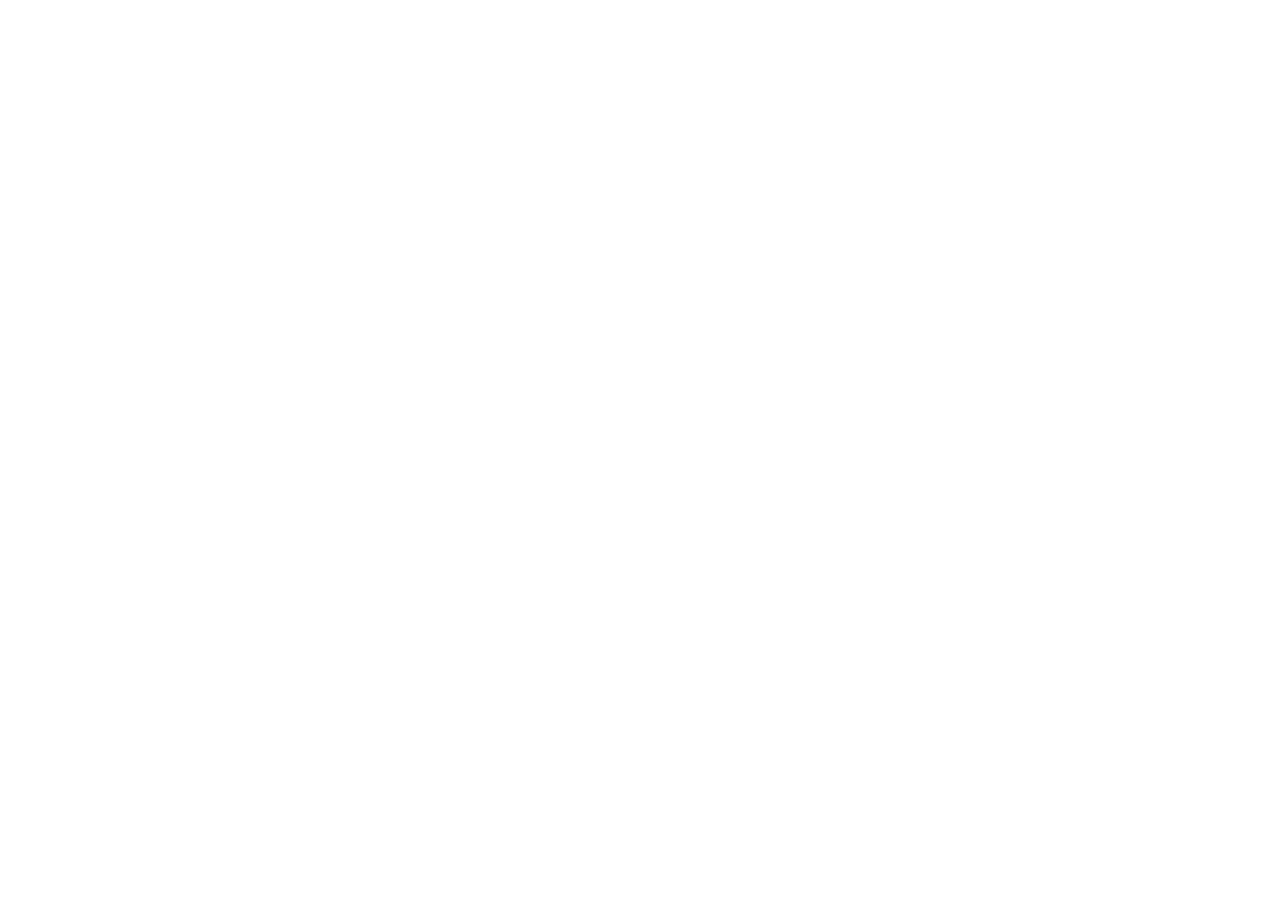
==== index.html @ b6c08c54 "Initial commit" ====
<!DOCTYPE html>
<html lang="es">
<head>
    <meta charset="UTF-8">
    <meta http-equiv="X-UA-Compatible" content="IE=edge">
    <meta name="viewport" content="width=device-width, initial-scale=1.0">
    <title>Fruta & Fruto</title>
    <link href="https://fonts.googleapis.com/css?family=Pacifico|Roboto:100,300,400,500,700,900" rel="stylesheet" />
    <link href="./assets/css/normalize.css" rel="stylesheet" />
    <link href="./assets/css/reset.css" rel="stylesheet" />
</head>
    <body>
      
    </body>
</html>
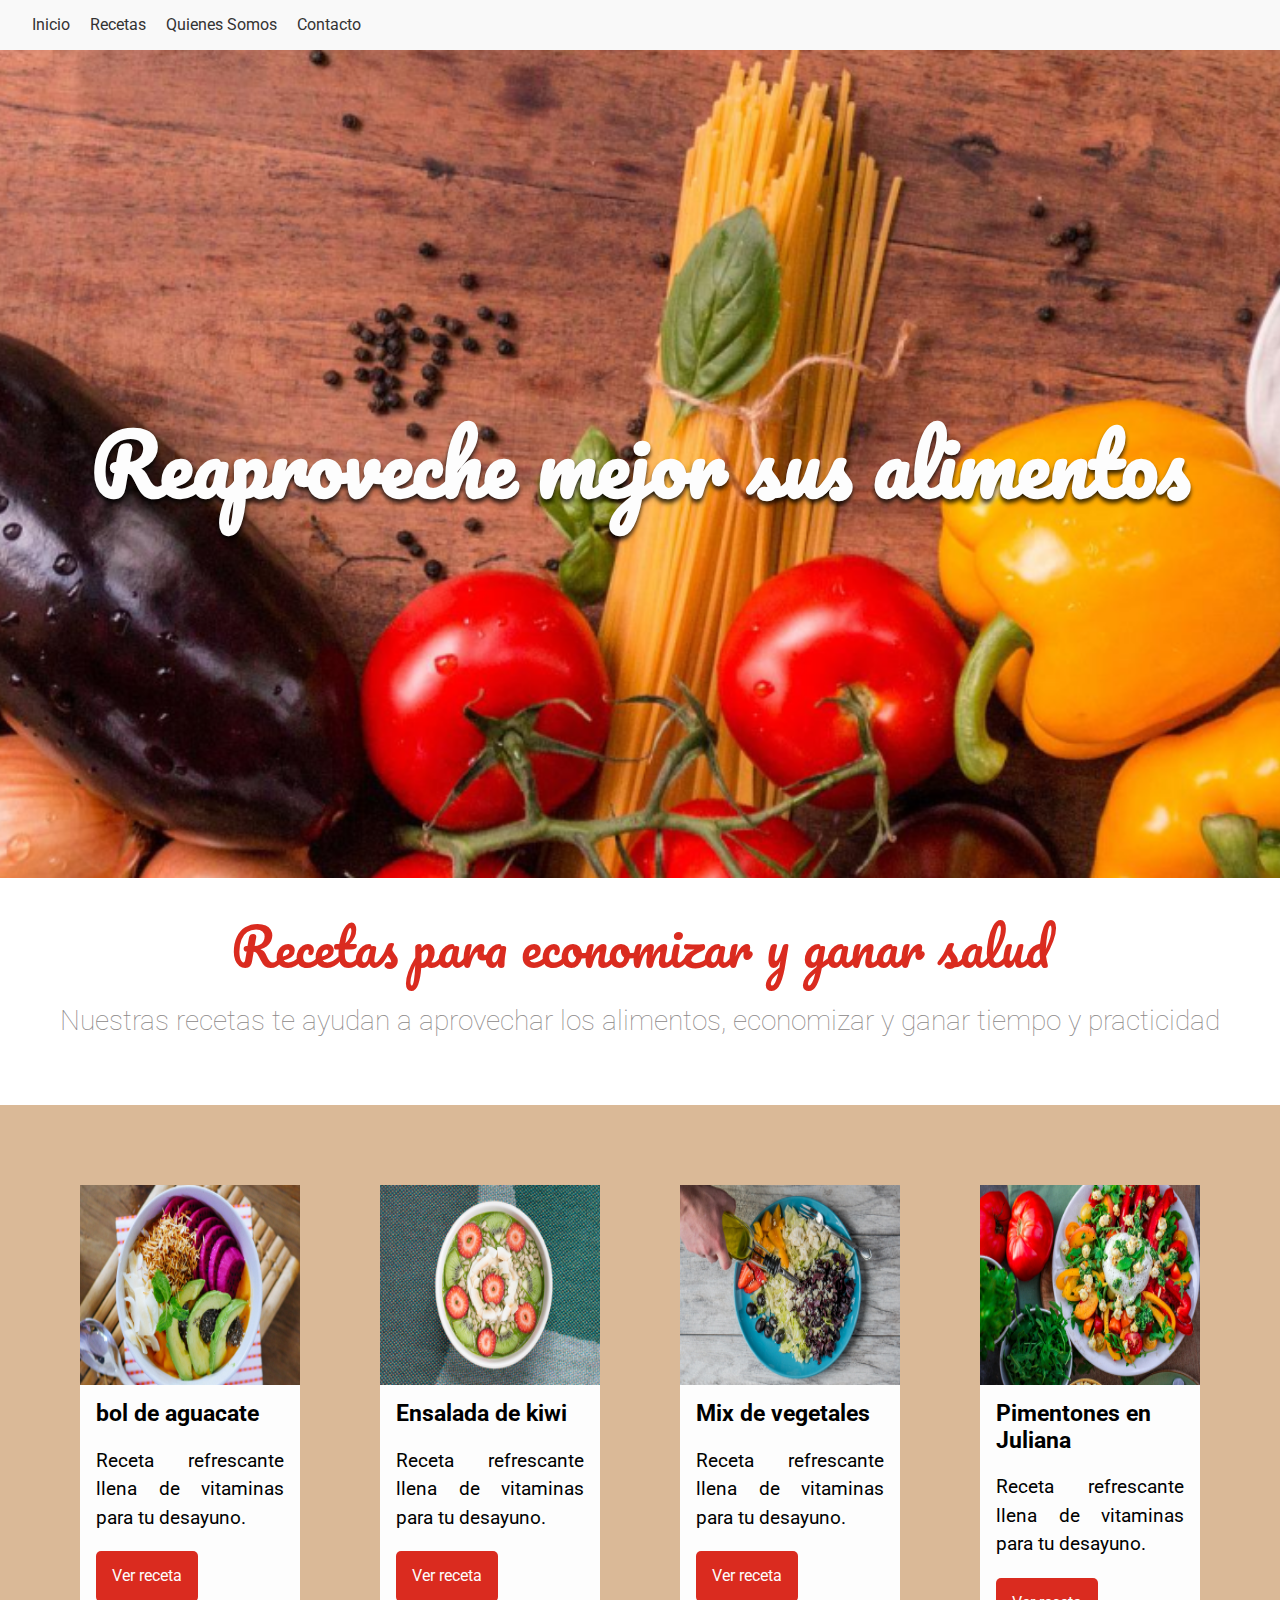
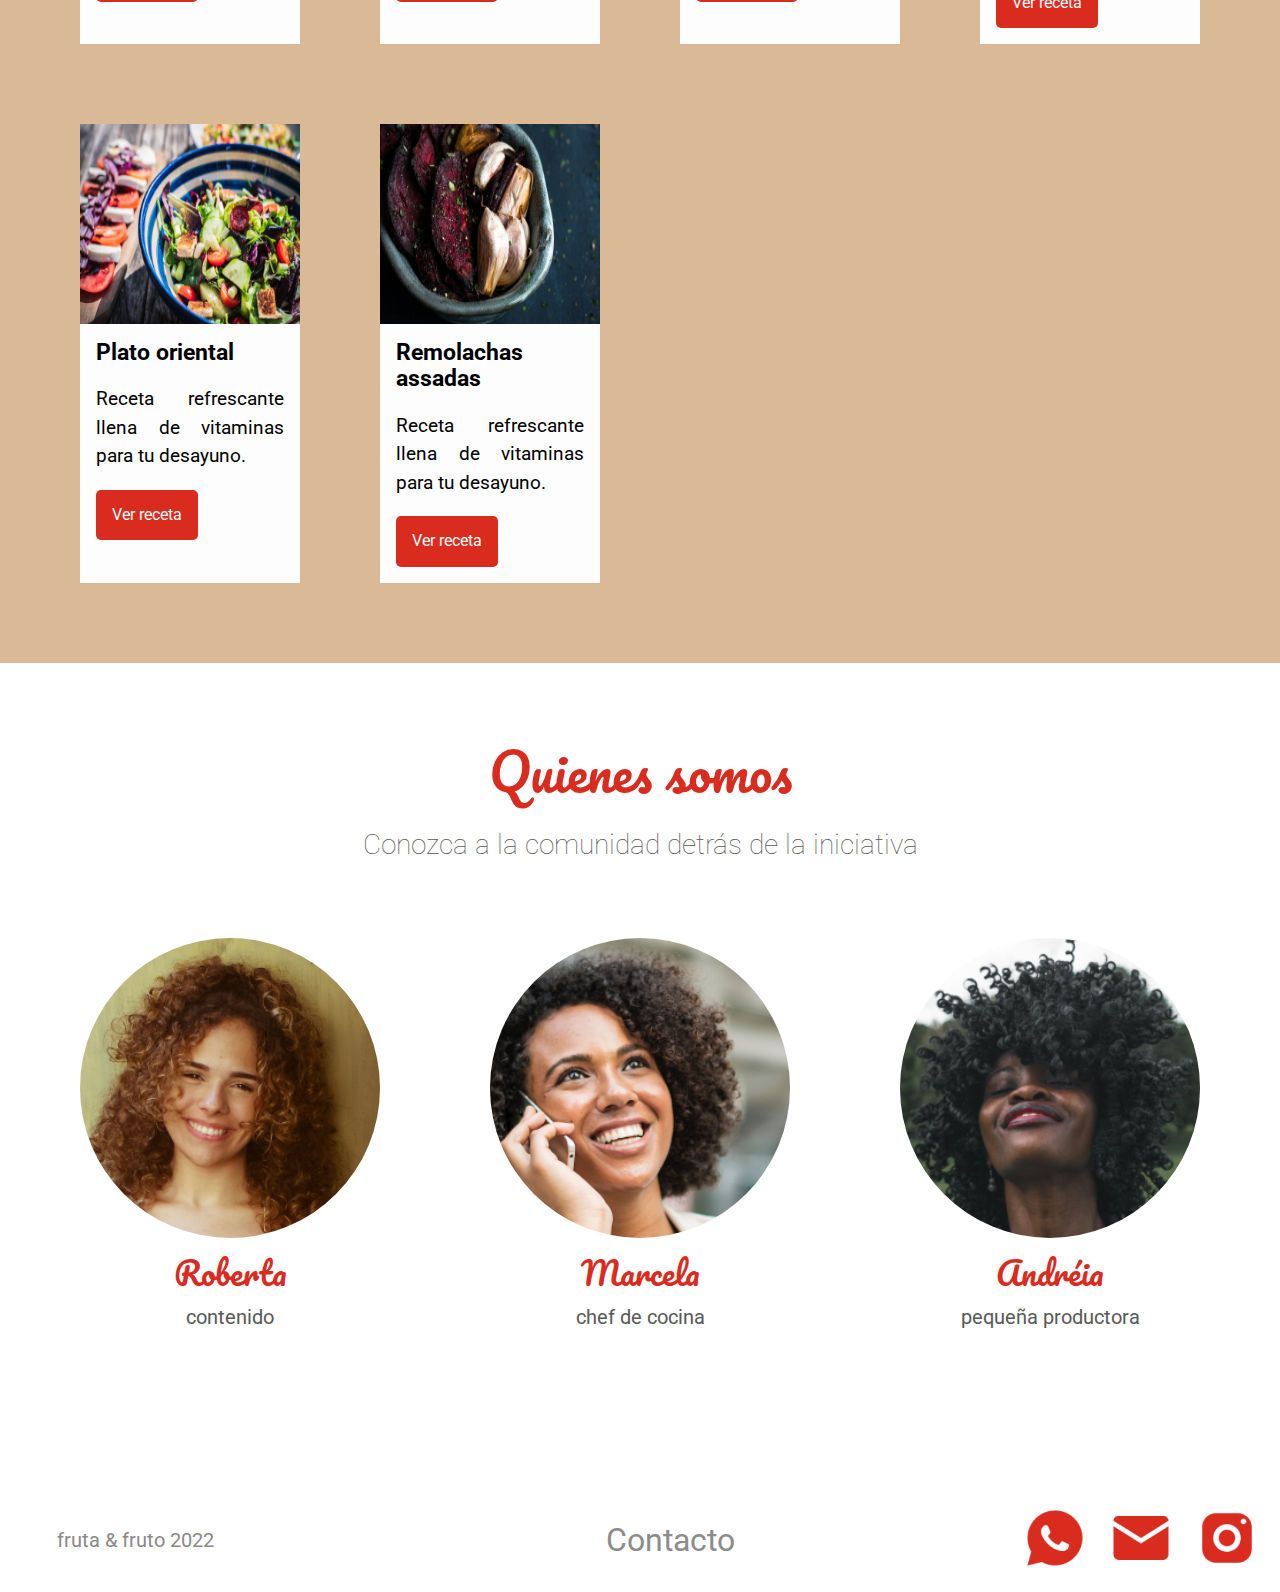
==== commit d48f2728: "ajutes" ====
--- a/index.html
+++ b/index.html
@@ -1,5 +1,6 @@
 <!DOCTYPE html>
 <html lang="es">
+
 <head>
     <meta charset="UTF-8">
     <meta http-equiv="X-UA-Compatible" content="IE=edge">
@@ -8,8 +9,160 @@
     <link href="https://fonts.googleapis.com/css?family=Pacifico|Roboto:100,300,400,500,700,900" rel="stylesheet" />
     <link href="./assets/css/normalize.css" rel="stylesheet" />
     <link href="./assets/css/reset.css" rel="stylesheet" />
+    <link rel="stylesheet" href="./assets/css/cabecera/cabecera.css"/>
+    <link rel="stylesheet" href="./assets/css/menu/menu-item.css"/>
+    <link rel="stylesheet" href="./assets/css/menu/menu-link.css"/>
+    <link rel="stylesheet" href="./assets/css/menu/menu-lista.css"/>
+    <link rel="stylesheet" href="./assets/css/banner/banner.css"/>
+    <link rel="stylesheet" href="./assets/css/banner/banner-imagen.css"/>
+    <link rel="stylesheet" href="./assets/css/banner/banner-titulo.css"/>
+    <link rel="stylesheet" href="./assets/css/sobre/sobre.css"/>
+    <link rel="stylesheet" href="./assets/css/sobre/sobre-titulo.css"/>
+    <link rel="stylesheet" href="./assets/css/sobre/sobre-descripcion.css"/>
+    <link rel="stylesheet" href="./assets/css/recetas/recetas.css"/>
+    <link rel="stylesheet" href="./assets/css/recetas/receta.css"/>
+    <link rel="stylesheet" href="./assets/css/recetas/receta-titulo.css"/>
+    <link rel="stylesheet" href="./assets/css/recetas/receta-imagen.css"/>
+    <link rel="stylesheet" href="./assets/css/recetas/receta-descripcion.css"/>
+    <link rel="stylesheet" href="./assets/css/recetas/receta-contenido.css"/>
+    <link rel="stylesheet" href="./assets/css/recetas/receta-boton.css"/>
+    <link rel="stylesheet" href="./assets/css/quienes/quienes.css"/>
+    <link rel="stylesheet" href="./assets/css/quienes/quienes-titulo.css"/>
+    <link rel="stylesheet" href="./assets/css/quienes/quienes-descripcion.css"/>
+    <link rel="stylesheet" href="./assets/css/personas/personas.css"/>
+    <link rel="stylesheet" href="./assets/css/personas/persona.css"/>
+    <link rel="stylesheet" href="./assets/css/personas/persona_imagen.css"/>
+    <link rel="stylesheet" href="./assets/css/personas/persona-funcion.css"/>
+    <link rel="stylesheet" href="./assets/css/personas/persona-nombre.css"/>
+    <link rel="stylesheet" href="/assets/css/rodapie.css"/>
+    <link rel="stylesheet" href="/assets/css/rodapie/rodapie-titulo.css"/>
+    <link rel="stylesheet" href="/assets/css/rodapie/rodapie-lista.css"/>
+    <link rel="stylesheet" href="/assets/css/rodapie/rodapie-item.css"/>
+    <link rel="stylesheet" href="/assets/css/rodapie/rodapie-descripcion.css"/>
+    <link rel="stylesheet" href="/assets/css/rodapie/rodapie-icon.css"/>
+    <link rel="stylesheet" href="/assets/css/logo.css"/>
 </head>
-    <body>
-      
-    </body>
-</html>
+
+<body>
+    <header class="cabecera">
+        <img class="logo" src="./assets/img/logo.jpg" alt="frutasyfrutos">
+        <nav class="menu">
+            <ul class="menu__lista">
+                <li class="menu__item"><a class="menu__link activo" href="">Inicio</a></li>
+                <li class="menu__item"><a class="menu__link activo" href="">Recetas</a></li>
+                <li class="menu__item"><a class="menu__link activo" href="">Quienes Somos</a></li>
+                <li class="menu__item"><a class="menu__link activo" href="">Contacto</a></li>
+            </ul>
+        </nav>
+    </header>
+    <section class="banner">
+        <div class="banner__imagen">
+
+        </div>
+        <h2 class="banner__titulo">Reaproveche mejor sus alimentos</h2>
+    </section>
+    <section class="sobre">
+        <h2 class="sobre__titulo">Recetas para economizar y ganar salud</h2>
+        <p class="sobre__descripcion">Nuestras recetas te ayudan a aprovechar los alimentos, economizar y ganar tiempo y
+            practicidad</p>
+    </section>
+    <section class="recetas">
+        <div class="receta">
+            <img class="receta__imagen" alt="bol de aguacate" src="./assets/img/recetas/ensalada-de-frutas.jpg" />
+            <div class="receta__contenido">
+                <h4 class="receta__titulo">bol de aguacate</h4>
+                <p class="receta__descripcion">Receta refrescante llena de vitaminas para tu desayuno.</p>
+                <button class="receta__boton">Ver receta</button>
+            </div>
+        </div>
+        <div class="receta">
+            <img class="receta__imagen" alt="Ensalada de kiwi" src="./assets/img/recetas/ensalada-de-kiwi.jpg" />
+            <div class="receta__contenido">
+                <h4 class="receta__titulo">Ensalada de kiwi</h4>
+                <p class="receta__descripcion">Receta refrescante llena de vitaminas para tu desayuno.</p>
+                <button class="receta__boton">Ver receta</button>
+            </div>
+        </div>
+        <div class="receta">
+            <img class="receta__imagen" alt="Mix de vegetales" src="./assets/img/recetas/mix-de-vegetales.jpg" />
+            <div class="receta__contenido">
+                <h4 class="receta__titulo">Mix de vegetales</h4>
+                <p class="receta__descripcion">Receta refrescante llena de vitaminas para tu desayuno.</p>
+                <button class="receta__boton">Ver receta</button>
+            </div>
+        </div>
+        <div class="receta">
+            <img class="receta__imagen" alt="Pimentones en Juliana" src="./assets/img/recetas/pimentones-juliana.jpg" />
+            <div class="receta__contenido">
+                <h4 class="receta__titulo">Pimentones en Juliana</h4>
+                <p class="receta__descripcion">Receta refrescante llena de vitaminas para tu desayuno.</p>
+                <button class="receta__boton">Ver receta</button>
+            </div>
+        </div>
+        <div class="receta">
+            <img class="receta__imagen" alt="Plato oriental" src="./assets/img/recetas/plato-oriental.jpg" />
+            <div class="receta__contenido">
+                <h4 class="receta__titulo">Plato oriental</h4>
+                <p class="receta__descripcion">Receta refrescante llena de vitaminas para tu desayuno.</p>
+                <button class="receta__boton">Ver receta</button>
+            </div>
+        </div>
+        <div class="receta">
+            <img class="receta__imagen" alt="Remolachas asadas" src="./assets/img/recetas/beterrabas-asadas.jpg" />
+            <div class="receta__contenido">
+                <h4 class="receta__titulo">Remolachas assadas</h4>
+                <p class="receta__descripcion">Receta refrescante llena de vitaminas para tu desayuno.</p>
+                <button class="receta__boton">Ver receta</button>
+            </div>
+        </div>
+    </section>
+    <section class="quienes">
+        <h3 class="quienes__titulo">Quienes somos</h3>
+        <p class="quienes__descripcion">Conozca a la comunidad detrás de la iniciativa</p>
+        <div class="personas">
+            <div class="persona">
+                <div class="persona__imagen persona__imagen--roberta"></div>
+                <span class="persona__nombre">Roberta</span>
+                <span class="persona__funcion">Contenido</span>
+            </div>
+            <div class="persona">
+                <div class="persona__imagen persona__imagen--marcela"></div>
+                <span class="persona__nombre">Marcela</span>
+                <span class="persona__funcion">Chef de cocina</span>
+            </div>
+            <div class="persona">
+                <div class="persona__imagen persona__imagen--andreia"></div>
+                <span class="persona__nombre">Andréia</span>
+                <span class="persona__funcion">Pequeña Productora</span>
+            </div>
+        </div>
+    </section>
+    <footer class="rodapie">
+        <h3 class="rodapie__titulo">fruta & fruto 2022</h2>
+            <p class="rodapie__descripcion">Contacto</p>
+            <ul class="rodapie__lista">
+                <li class="rodapie__item">
+                    <a class="rodapie__icon" href="#">
+                        <img alt="WhatsApp" src="./assets/img/WhatsApp.png">
+                    </a>
+                </li>
+                <li class="rodapie__item">
+                    <a class="rodapie__icon" href="#">
+                        <img alt="Email" src="./assets/img/email.png">
+                    </a>
+                </li>
+                <li class="rodapie__item">
+                    <a class="rodapie__icon" href="#">
+                        <img alt="Instagram" src="./assets/img/Instagram.png">
+                    </a>
+                </li>
+            </ul>
+    </footer>
+
+
+
+
+
+</body>
+
+</html>--- a/assets/css/cabecera/cabecera.css
+++ b/assets/css/cabecera/cabecera.css
@@ -0,0 +1,24 @@
+.cabecera {
+    align-items: center;
+    background: #f9f9f9;
+    display: flex;
+    justify-content: space-between;
+    padding-left: 2rem;
+    padding-right: 2rem;
+}
+
+@media screen and (min-width:0) {
+    .cabecera {
+        padding: 0 1 rem;
+        justify-content: center;
+    }
+
+}
+
+@media screen and (min-width:768px) {
+    .cabecera {
+        padding: 0 5 rem;
+        justify-content: space-between;
+    }
+
+}--- a/assets/css/menu/menu-item.css
+++ b/assets/css/menu/menu-item.css
@@ -0,0 +1,3 @@
+.menu__item{
+    list-style: none;
+}--- a/assets/css/menu/menu-link.css
+++ b/assets/css/menu/menu-link.css
@@ -0,0 +1,14 @@
+.menu__link{
+    color: #808080;
+    margin-right: 1.25rem;
+    text-decoration: none;
+}
+
+.menu__link:hover{
+    text-decoration: underline;
+}
+
+
+.menu__link.activo{
+    color: #333333;
+}--- a/assets/css/menu/menu-lista.css
+++ b/assets/css/menu/menu-lista.css
@@ -0,0 +1,3 @@
+.menu__lista{
+    display: flex;
+}--- a/assets/css/banner/banner.css
+++ b/assets/css/banner/banner.css
@@ -0,0 +1,3 @@
+.banner{
+    position: relative;
+}--- a/assets/css/banner/banner-imagen.css
+++ b/assets/css/banner/banner-imagen.css
@@ -0,0 +1,19 @@
+.banner__imagen {
+    background: url('/assets/img/banner.png') no-repeat center /cover;
+    width: 100%;
+
+}
+
+@media screen and (min-width:0) {
+    .banner__imagen {
+        height: calc(100vh - 51px);
+    }
+
+}
+
+@media screen and (min-width:768px) {
+    .banner__imagen {
+        height: calc(100vh - 72px);
+    }
+
+}--- a/assets/css/banner/banner-titulo.css
+++ b/assets/css/banner/banner-titulo.css
@@ -0,0 +1,26 @@
+.banner__titulo {
+    color: #fdfdfd;
+    font-family: pacifico, cursive;
+
+    position: absolute;
+    left: 50%;
+    text-shadow: 0 4px 4px rgba(0, 0, 0, 0.75);
+    top: 50%;
+    text-align: center;
+    transform: translate(-50%, -50%);
+    width: 100%;
+}
+
+@media screen and (min-width:0) {
+    .banner__titulo {
+        font-size: 3rem;
+    }
+
+}
+
+@media screen and (min-width:768px) {
+    .banner__titulo {
+        font-size: 5.0625rem;
+    }
+
+}--- a/assets/css/sobre/sobre.css
+++ b/assets/css/sobre/sobre.css
@@ -0,0 +1,20 @@
+.sobre {
+
+    text-align: center;
+
+}
+
+
+@media screen and (min-width:0) {
+    .sobre {
+        padding: 2.5rem 1rem;
+    }
+
+}
+
+@media screen and (min-width:768px) {
+    .sobre {
+        padding: 2.5 rem;
+    }
+
+}--- a/assets/css/sobre/sobre-titulo.css
+++ b/assets/css/sobre/sobre-titulo.css
@@ -0,0 +1,20 @@
+.sobre__titulo {
+    color: #DA2B1F;
+    font-family: Pacifico, cursiva;
+    font-weight: 400;
+
+}
+
+@media screen and (min-width:0) {
+    .sobre__titulo {
+        font-size: 2rem;
+    }
+
+}
+
+@media screen and (min-width:768px) {
+    .sobre__titulo {
+        font-size: 3.1875rem;
+    }
+
+}--- a/assets/css/sobre/sobre-descripcion.css
+++ b/assets/css/sobre/sobre-descripcion.css
@@ -0,0 +1,19 @@
+.sobre__descripcion {
+    color: #8C8888;
+
+    font-weight: 100;
+}
+
+@media screen and (min-width:0) {
+    .sobre__descripcion {
+        font-size: 1.3rem;
+    }
+
+}
+
+@media screen and (min-width:768px) {
+    .sobre__descripcion {
+        font-size: 1.75rem;
+    }
+
+}--- a/assets/css/recetas/recetas.css
+++ b/assets/css/recetas/recetas.css
@@ -0,0 +1,27 @@
+.recetas {
+    background: #dab997;
+    display: flex;
+    flex-wrap: wrap;
+
+}
+
+@media screen and (min-width:0) {
+    .recetas {
+        padding: 5rem 0 0 1rem;
+    }
+
+}
+
+@media screen and (min-width:768px) {
+    .recetas {
+        padding: 5rem 0 0 2.5rem;
+    }
+
+}
+
+@media screen and (min-width:992px) {
+    .recetas {
+        padding: 5rem 0 0 5rem;
+    }
+
+}--- a/assets/css/recetas/receta.css
+++ b/assets/css/recetas/receta.css
@@ -0,0 +1,32 @@
+.receta {
+    background: #fdfdfd;
+    display: flex;
+    flex-direction: column;
+    margin-bottom: 5rem;
+
+}
+
+
+@media screen and (min-width:0) {
+    .receta {
+        margin-right: 1rem;
+        width: 100%
+    }
+
+}
+
+@media screen and (min-width:768px) {
+    .receta {
+        margin-right: 2.5rem;
+        width: calc(33.33% - 2.5rem);
+    }
+
+}
+
+@media screen and (min-width:992px) {
+    .receta {
+        margin-right: 5rem;
+        width: calc(25% - 5rem);
+    }
+
+}--- a/assets/css/recetas/receta-titulo.css
+++ b/assets/css/recetas/receta-titulo.css
@@ -0,0 +1,3 @@
+.receta__titulo{
+    font-size: 1.4375rem;
+}--- a/assets/css/recetas/receta-imagen.css
+++ b/assets/css/recetas/receta-imagen.css
@@ -0,0 +1,3 @@
+.receta__imagen{
+    height: 200px;
+}--- a/assets/css/recetas/receta-descripcion.css
+++ b/assets/css/recetas/receta-descripcion.css
@@ -0,0 +1,5 @@
+.receta__descripcion{
+    font-size: 1.1875rem;
+    line-height: 1.5;
+    text-align: justify;
+}--- a/assets/css/recetas/receta-contenido.css
+++ b/assets/css/recetas/receta-contenido.css
@@ -0,0 +1,4 @@
+.receta__contenido{
+    padding: 1rem;
+    
+}--- a/assets/css/recetas/receta-boton.css
+++ b/assets/css/recetas/receta-boton.css
@@ -0,0 +1,13 @@
+.receta__boton {
+    background: #da2b1f;
+    border: none;
+    border-radius: 5px;
+    color: #fdfdfd;
+    padding: 1rem;
+}
+
+.receta__boton:hover {
+    cursor: pointer;
+background: #9f1010;
+transition: all .1s ease-in-out;
+}--- a/assets/css/quienes/quienes.css
+++ b/assets/css/quienes/quienes.css
@@ -0,0 +1,4 @@
+.quienes{
+    padding: 5rem;
+    text-align: center;
+}--- a/assets/css/quienes/quienes-titulo.css
+++ b/assets/css/quienes/quienes-titulo.css
@@ -0,0 +1,7 @@
+.quienes__titulo{
+    color: #da2b1f;
+    font-family: pacifico, cursiva;
+    font-weight: 400;
+    font-size: 3.1875rem;
+    margin-bottom: 1rem;
+}--- a/assets/css/quienes/quienes-descripcion.css
+++ b/assets/css/quienes/quienes-descripcion.css
@@ -0,0 +1,5 @@
+.quienes__descripcion{
+    color: #595959;
+    font-size: 1.75rem;
+    font-weight: 100;
+}--- a/assets/css/personas/personas.css
+++ b/assets/css/personas/personas.css
@@ -0,0 +1,20 @@
+.personas {
+    display: flex;
+    justify-content: space-between;
+    padding-top: 3rem;
+}
+
+
+@media screen and (min-width:0) {
+    .personas {
+        flex-direction: column;
+    }
+
+}
+
+@media screen and (min-width:768px) {
+    .personas {
+        flex-direction: row;
+    }
+
+}--- a/assets/css/personas/persona.css
+++ b/assets/css/personas/persona.css
@@ -0,0 +1,18 @@
+.persona{
+    display: flex;
+    flex-direction: column;
+}
+
+@media screen and (min-width:0) {
+    .persona {
+       margin-bottom: 2rem;
+    }
+
+}
+
+@media screen and (min-width:768px) {
+    .persona {
+        margin-bottom: 0;
+    }
+
+}--- a/assets/css/personas/persona_imagen.css
+++ b/assets/css/personas/persona_imagen.css
@@ -0,0 +1,21 @@
+.persona__imagen{
+    height: 300px;
+    width: 300px;
+    margin: 0 auto;
+    background-position: center;
+    background-repeat: no-repeat;
+    background-size: cover;
+    border-radius: 100%;
+}
+
+.persona__imagen--roberta{
+    background-image: url('../../img/personas/roberta.jpg');
+}
+
+.persona__imagen--marcela{
+    background-image: url('../../img/personas/marcela.jpg');
+}
+
+.persona__imagen--andreia{
+    background-image: url('../../img/personas/andrea.jpg');
+}--- a/assets/css/personas/persona-funcion.css
+++ b/assets/css/personas/persona-funcion.css
@@ -0,0 +1,5 @@
+.persona__funcion{
+    color: #595959;
+    font-size: 1.25rem;
+    text-transform: lowercase;
+}--- a/assets/css/personas/persona-nombre.css
+++ b/assets/css/personas/persona-nombre.css
@@ -0,0 +1,6 @@
+.persona__nombre{
+    color: #da2b1f;
+    font-family: pacifico, cursiva;
+font-size: 2rem;
+margin: 1rem 0;
+}--- a/assets/css/rodapie.css
+++ b/assets/css/rodapie.css
@@ -0,0 +1,24 @@
+.rodapie {
+    display: flex;
+    justify-content: space-between;
+    align-items: center;
+    padding-top: 5rem;
+    padding-left: 2rem;
+    text-align: center;
+}
+
+
+@media screen and (min-width:0) {
+    .rodapie {
+        flex-direction: column;
+
+    }
+
+}
+
+@media screen and (min-width:768px) {
+    .rodapie {
+        flex-direction: row;
+    }
+
+}--- a/assets/css/rodapie/rodapie-titulo.css
+++ b/assets/css/rodapie/rodapie-titulo.css
@@ -0,0 +1,8 @@
+.rodapie__titulo{
+    display: flex;
+    color: #8c8888;
+    font-weight: 400;
+    font-size: 1.25rem;
+    align-items: center;
+    padding: 1.5625rem;
+}--- a/assets/css/rodapie/rodapie-lista.css
+++ b/assets/css/rodapie/rodapie-lista.css
@@ -0,0 +1,4 @@
+.rodapie__lista{
+    display: flex;
+    
+}--- a/assets/css/rodapie/rodapie-item.css
+++ b/assets/css/rodapie/rodapie-item.css
@@ -0,0 +1,3 @@
+.rodapie__item{
+    list-style: none;
+}--- a/assets/css/rodapie/rodapie-descripcion.css
+++ b/assets/css/rodapie/rodapie-descripcion.css
@@ -0,0 +1,7 @@
+.rodapie__descripcion {
+    display: flex;
+    font-size: 2rem;
+    margin-left: 5rem;
+    color: #8c8c8c;
+
+}--- a/assets/css/rodapie/rodapie-icon.css
+++ b/assets/css/rodapie/rodapie-icon.css
@@ -0,0 +1,3 @@
+.rodapie__icon{
+    margin-right: 1.25rem;
+}--- a/assets/css/logo.css
+++ b/assets/css/logo.css
@@ -0,0 +1,13 @@
+@media screen and (min-width:0) {
+    .logo {
+        display: none;
+    }
+
+}
+
+@media screen and (min-width:768) {
+    .logo {
+        display: block;
+    }
+
+}